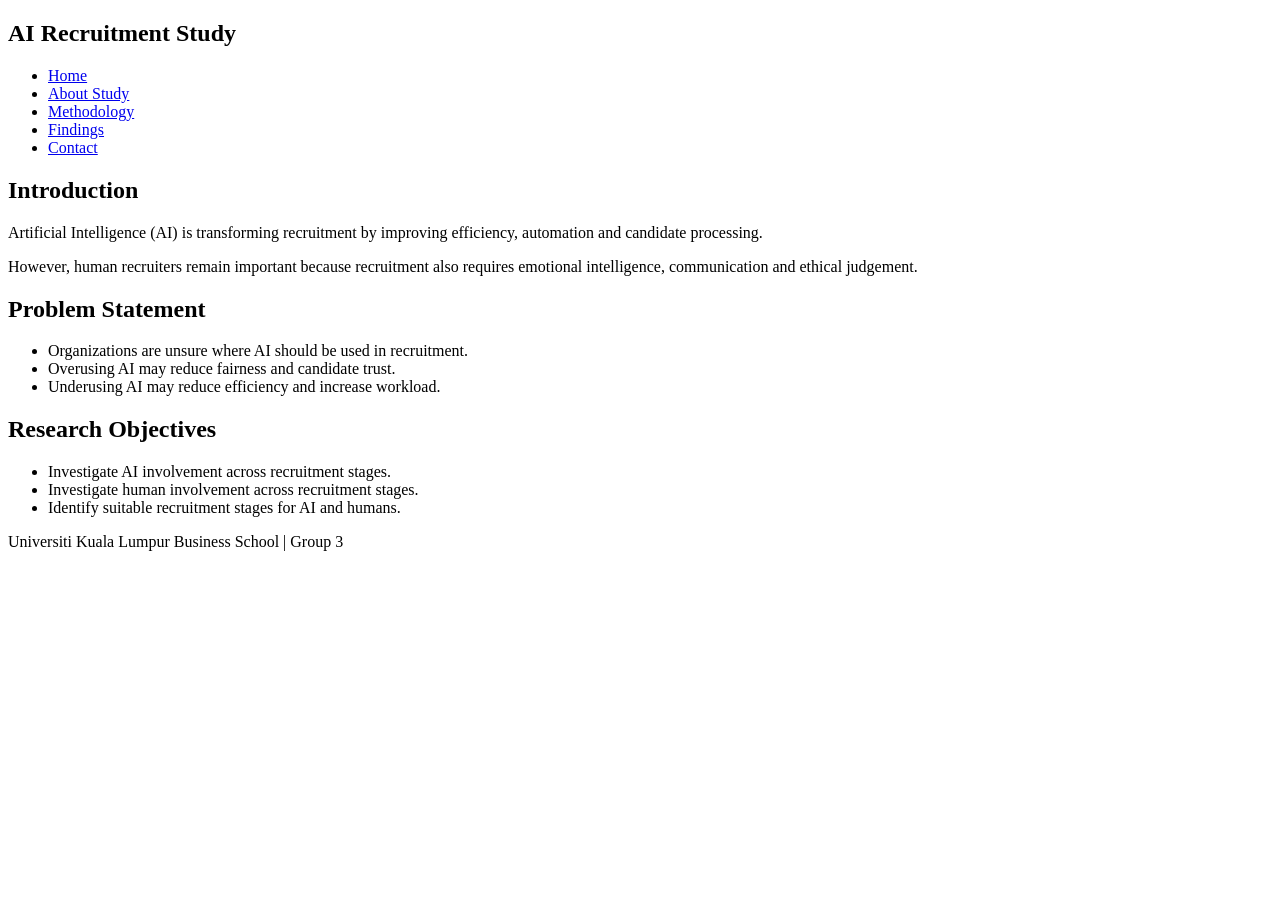
==== about.html @ 5adbe897 "Create about.html" ====
<!DOCTYPE html> <html lang="en"> <head> <meta charset="UTF-8"> <meta name="viewport" content="width=device-width, initial-scale=1.0"> <title>About Study</title> <link rel="stylesheet" href="style.css"> </head> <body> <nav> <h1>AI Recruitment Study</h1> <ul> <li><a href="index.html">Home</a></li> <li><a href="about.html">About Study</a></li> <li><a href="methodology.html">Methodology</a></li> <li><a href="findings.html">Findings</a></li> <li><a href="contact.html">Contact</a></li> </ul> </nav> <section class="section"> <h2>Introduction</h2> <p> Artificial Intelligence (AI) is transforming recruitment by improving efficiency, automation and candidate processing. </p> <p> However, human recruiters remain important because recruitment also requires emotional intelligence, communication and ethical judgement. </p> <h2>Problem Statement</h2> <ul> <li>Organizations are unsure where AI should be used in recruitment.</li> <li>Overusing AI may reduce fairness and candidate trust.</li> <li>Underusing AI may reduce efficiency and increase workload.</li> </ul> <h2>Research Objectives</h2> <ul> <li>Investigate AI involvement across recruitment stages.</li> <li>Investigate human involvement across recruitment stages.</li> <li>Identify suitable recruitment stages for AI and humans.</li> </ul> </section> <footer> <p>Universiti Kuala Lumpur Business School | Group 3</p> </footer> </body> </html>
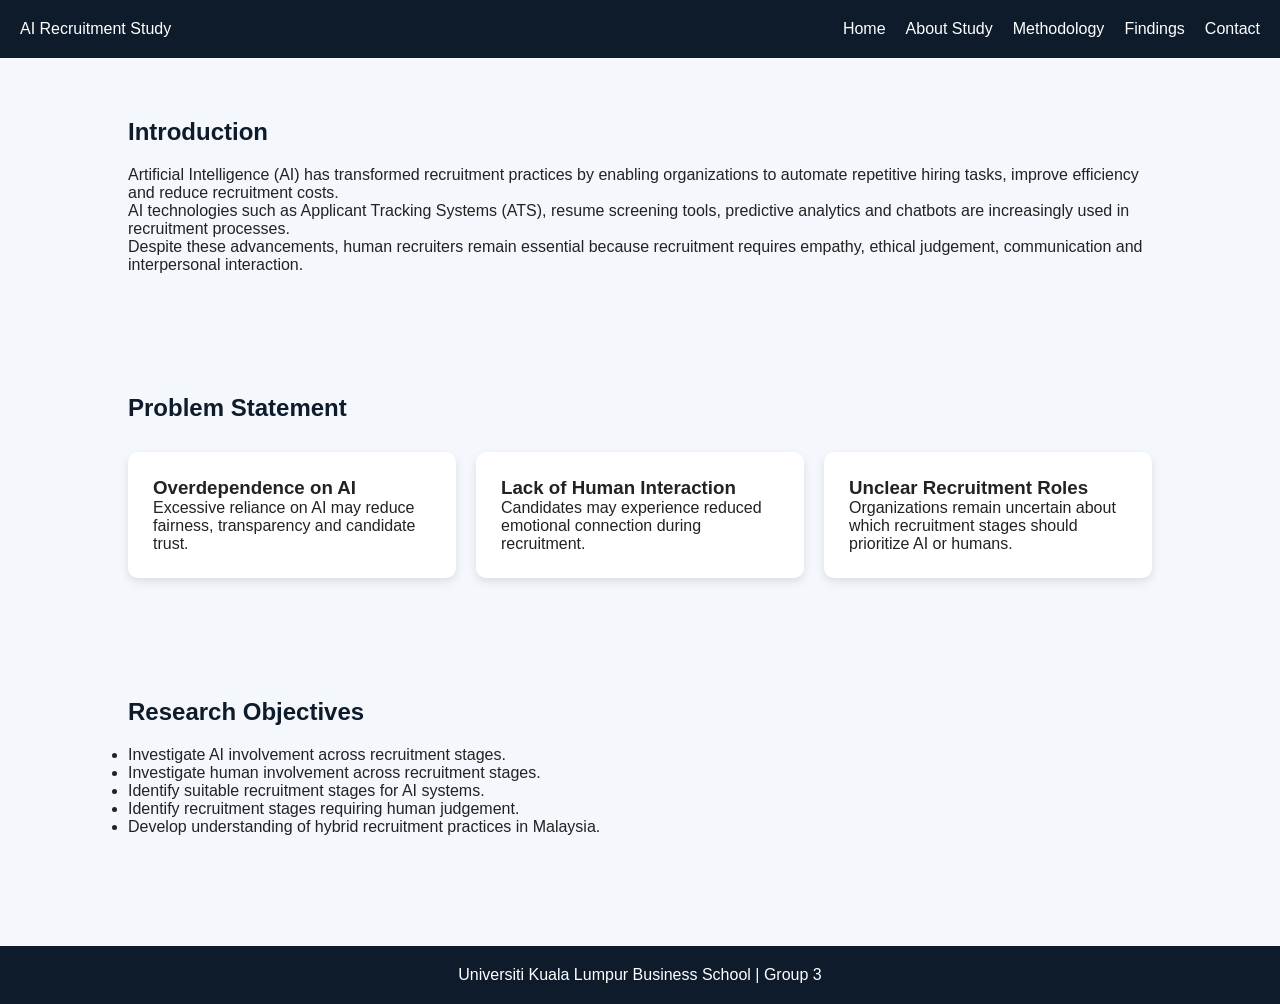
==== commit e95495ea: "about.html" ====
--- a/about.html
+++ b/about.html
@@ -1 +1 @@
-<!DOCTYPE html> <html lang="en"> <head> <meta charset="UTF-8"> <meta name="viewport" content="width=device-width, initial-scale=1.0"> <title>About Study</title> <link rel="stylesheet" href="style.css"> </head> <body> <nav> <h1>AI Recruitment Study</h1> <ul> <li><a href="index.html">Home</a></li> <li><a href="about.html">About Study</a></li> <li><a href="methodology.html">Methodology</a></li> <li><a href="findings.html">Findings</a></li> <li><a href="contact.html">Contact</a></li> </ul> </nav> <section class="section"> <h2>Introduction</h2> <p> Artificial Intelligence (AI) is transforming recruitment by improving efficiency, automation and candidate processing. </p> <p> However, human recruiters remain important because recruitment also requires emotional intelligence, communication and ethical judgement. </p> <h2>Problem Statement</h2> <ul> <li>Organizations are unsure where AI should be used in recruitment.</li> <li>Overusing AI may reduce fairness and candidate trust.</li> <li>Underusing AI may reduce efficiency and increase workload.</li> </ul> <h2>Research Objectives</h2> <ul> <li>Investigate AI involvement across recruitment stages.</li> <li>Investigate human involvement across recruitment stages.</li> <li>Identify suitable recruitment stages for AI and humans.</li> </ul> </section> <footer> <p>Universiti Kuala Lumpur Business School | Group 3</p> </footer> </body> </html>
+<!DOCTYPE html> <html lang="en"> <head> <meta charset="UTF-8"/> <meta name="viewport" content="width=device-width, initial-scale=1.0"/> <title>About Study</title> <link rel="stylesheet" href="style.css"/> </head> <body> <nav> <div class="logo">AI Recruitment Study</div> <ul> <li><a href="index.html">Home</a></li> <li><a href="about.html">About Study</a></li> <li><a href="methodology.html">Methodology</a></li> <li><a href="findings.html">Findings</a></li> <li><a href="contact.html">Contact</a></li> </ul> </nav> <section class="section"> <div class="section-title"> <h2>Introduction</h2> </div> <p> Artificial Intelligence (AI) has transformed recruitment practices by enabling organizations to automate repetitive hiring tasks, improve efficiency and reduce recruitment costs. </p> <p> AI technologies such as Applicant Tracking Systems (ATS), resume screening tools, predictive analytics and chatbots are increasingly used in recruitment processes. </p> <p> Despite these advancements, human recruiters remain essential because recruitment requires empathy, ethical judgement, communication and interpersonal interaction. </p> </section> <section class="section"> <div class="section-title"> <h2>Problem Statement</h2> </div> <div class="cards"> <div class="card"> <h3>Overdependence on AI</h3> <p> Excessive reliance on AI may reduce fairness, transparency and candidate trust. </p> </div> <div class="card"> <h3>Lack of Human Interaction</h3> <p> Candidates may experience reduced emotional connection during recruitment. </p> </div> <div class="card"> <h3>Unclear Recruitment Roles</h3> <p> Organizations remain uncertain about which recruitment stages should prioritize AI or humans. </p> </div> </div> </section> <section class="section"> <div class="section-title"> <h2>Research Objectives</h2> </div> <ul class="styled-list"> <li>Investigate AI involvement across recruitment stages.</li> <li>Investigate human involvement across recruitment stages.</li> <li>Identify suitable recruitment stages for AI systems.</li> <li>Identify recruitment stages requiring human judgement.</li> <li>Develop understanding of hybrid recruitment practices in Malaysia.</li> </ul> </section> <footer> <p>Universiti Kuala Lumpur Business School | Group 3</p> </footer> <script src="script.js"></script> </body> </html>
--- a/style.css
+++ b/style.css
@@ -0,0 +1 @@
+*{ margin:0; padding:0; box-sizing:border-box; font-family:Arial, sans-serif; } body{ background:#f4f7fb; color:#222; } nav{ background:#0d1b2a; color:white; padding:20px; display:flex; justify-content:space-between; align-items:center; } nav ul{ display:flex; list-style:none; gap:20px; } nav a{ color:white; text-decoration:none; } header{ background:linear-gradient(to right,#0d1b2a,#1b263b); color:white; padding:100px 20px; text-align:center; } .hero h2{ font-size:42px; margin-bottom:20px; } .hero p{ font-size:20px; margin-bottom:30px; } .btn{ background:#00b4d8; padding:12px 25px; color:white; text-decoration:none; border-radius:5px; } .section{ padding:60px 10%; } .section h2{ margin-bottom:20px; color:#0d1b2a; } .cards{ display:grid; grid-template-columns:repeat(auto-fit,minmax(250px,1fr)); gap:20px; margin-top:30px; } .card{ background:white; padding:25px; border-radius:10px; box-shadow:0 4px 10px rgba(0,0,0,0.1); } table{ width:100%; border-collapse:collapse; margin-top:20px; } table, th, td{ border:1px solid #ccc; } th{ background:#0d1b2a; color:white; } th, td{ padding:15px; text-align:center; } footer{ background:#0d1b2a; color:white; text-align:center; padding:20px; margin-top:50px; }
